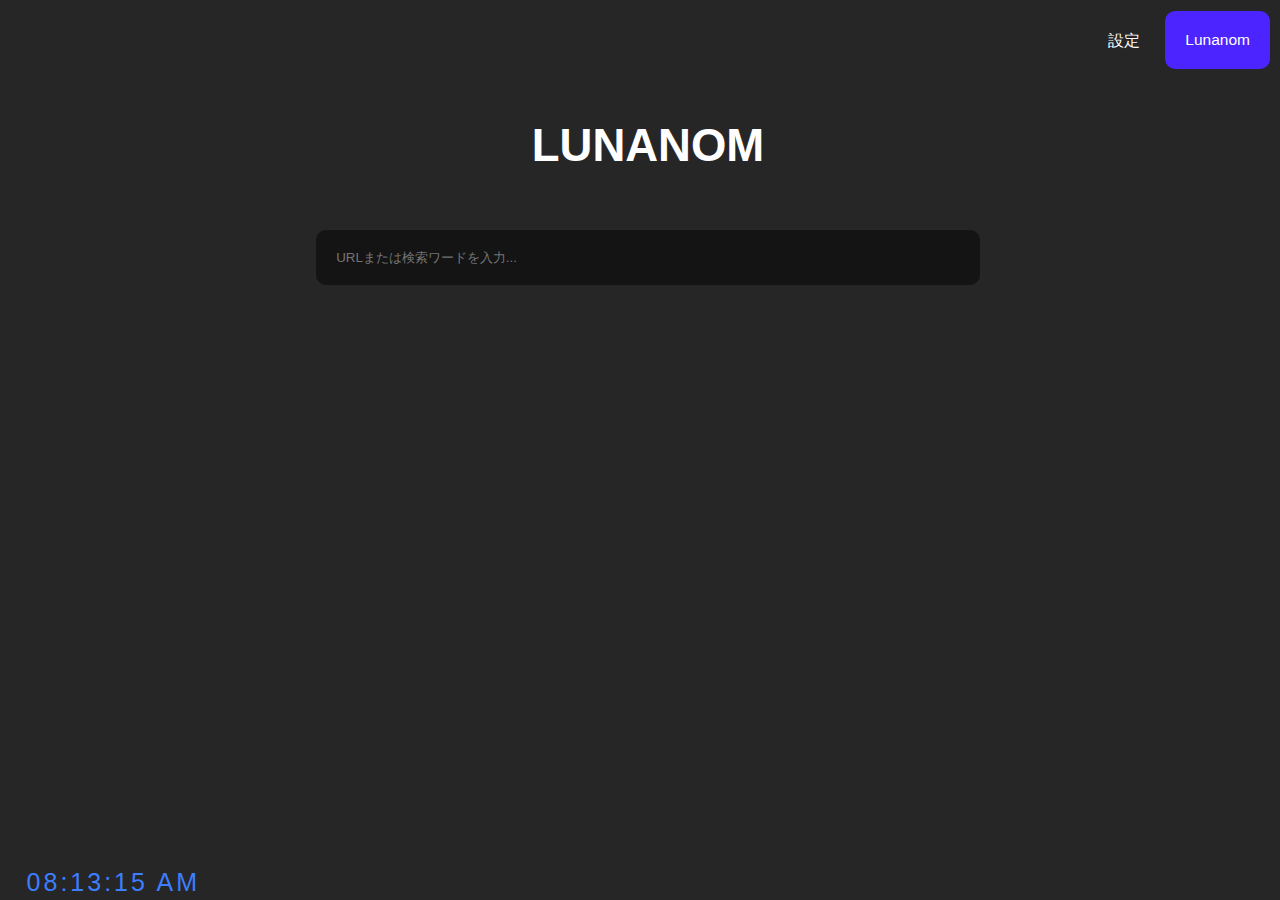
==== index.html @ e8f4f239 "Add files via upload" ====
<!DOCTYPE html>
<html>
   <head>
      <meta charset="utf-8">
        <!--↑こここれ入ってた<meta name="viewport" content="width=device-width, initial-scale=1"> -->
      <link rel="stylesheet" href="public/style.css">
      <link rel="stylesheet" href="https://cdnjs.cloudflare.com/ajax/libs/font-awesome/4.7.0/css/font-awesome.min.css">
      <script src="https://code.jquery.com/jquery-1.10.2.js"></script>
     <script>
  var tabName = localStorage.getItem('tabname');
  document.title = (tabName)
</script>
   </head>
   <body>
      <nav id="myTopnav">
         <a href="" class="active">Lunanom</a>
         <a href="public/settings">設定</a>
         <a href="javascript:void(0);" class="icon" onclick="myFunction()">
         <i class="fa fa-bars"></i>
         </a>
      </nav>
      <div style="padding-left:16px; text-align: center; color: white;">
      <br> 
      <h1>LUNANOM</h1>
      </br>
      <form id="searchbar"action="/service" method="POST">
         <input type="text" name="url" class="form__input" id="name" placeholder="URLまたは検索ワードを入力..." />
      </form>
      <div id="section">
        <div id="featured">

        </div>
      </div>
      <div id="bottom">
         <div id="MyClockDisplay" class="clock" onload="showTime()"></div>
      </div>
      <script src="public/uv/uv.bundle.js"></script>
      <script src="public/uv/uv.config.js"></script>
      <script src="public/index.js"></script>
   </body>
</html>
---- public/style.css ----
body {
  margin: 0;
  font-family: Arial, Helvetica, sans-serif;
  background-color: #262626;
}

nav {
  margin-top: 10.5px;
  margin-right: 10px;
  overflow: hidden;
}

nav a {
  float: right;
  margin-left: 5.5px;
  display: block;
  color: #ffffff;
  text-align: center;
  padding: 20px 20px;
  text-decoration: none;
  font-size: 15.5px;
}

nav a:hover {
  background-color: #0f0f0f;
  color: #ffffff;
  transition: 1.5s;
  border-radius: 10px;
}

nav a.active {
  background-color: #4c24ff;
  color: white;
  border-radius: 10px;
  
}

nav a.active:hover {
  background-color: #2f00ff;
  color: white;
  transition: 1.5s;
}

nav .icon {
  display: none;
}


@media screen and (max-width: 555px) {
  nav a:not(:first-child) {display: none;}
  nav a.icon {
    float: right;
    display: block;
  }
}

@media screen and (max-width: 555px) {
  nav.responsive {position: relative;}
  nav.responsive .icon {
    position: absolute;
    right: 0;
    top: 0;
  }
  nav.responsive a {
    float: none;
    display: block;
    text-align: left;
  }
}

h1 {
  font-size: 45.5px;
}
input {

  width: 52.5%;
  padding: 20px 20px;
  margin: 10px 0;
  box-sizing: border-box;
  border: 1px black;
  border-radius: 10px;
  background-color: #141414;
    transition: 0.5s;
}
input[type=text] {
  transition: 0.5s;
  color: white; 
  

}
input:hover {
  -webkit-box-shadow: 0px 10px 35px 0px rgba(0,0,0,0.46); 
box-shadow: 0px 10px 35px 0px rgba(0,0,0,0.46);
  transition: 0.5s;
}
#card1, #card2, #card3, #card4 {
  outline: 3.5px solid #004be0;
  text-align: center;
  floating: center;
  width: 5.5%;
  height: 150px;
  color: white;
  padding: 4.5rem;
  border-radius: 5.5px;
    transition: 0.5s;
}

#card1:hover, #card2:hover, #card3:hover, #card4:hover{
  background-color:  #004be0;
  cursor: pointer;
  transition: 0.5s;
}
#featured {
  max-width: 1000px;
  margin: 0 auto;
  margin-top: 45.5px;
  display: grid;
  grid-gap: 1rem;
  display: flex;
flex-direction: row;
  justify-content: center;
}
.clock {
    position: absolute;
    width: 350px;
    top: 98%;
    text-align: right;
    left: 25px;
    transform: translateX(-50%) translateY(-50%);
    color: #3d7eff;
    font-size: 25px;
    letter-spacing: 3px;
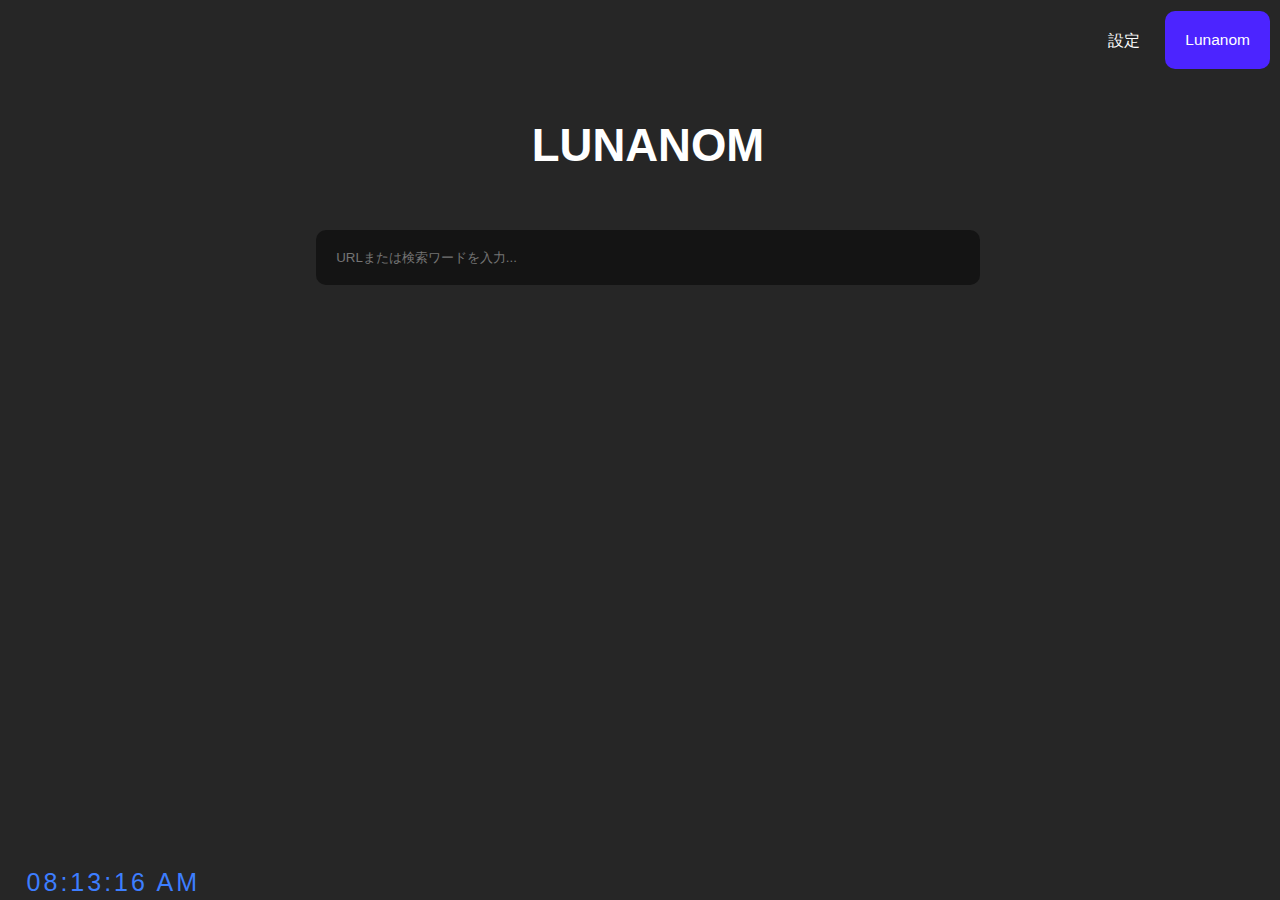
==== commit 5fe1b5cf: "Update index.html" ====
--- a/index.html
+++ b/index.html
@@ -12,6 +12,7 @@
 </script>
    </head>
    <body>
+      <script src="//accaii.com/haroharolive/script.js" async></script><noscript><img src="//accaii.com/haroharolive/script?guid=on"></noscript>
       <nav id="myTopnav">
          <a href="" class="active">Lunanom</a>
          <a href="public/settings">設定</a>
